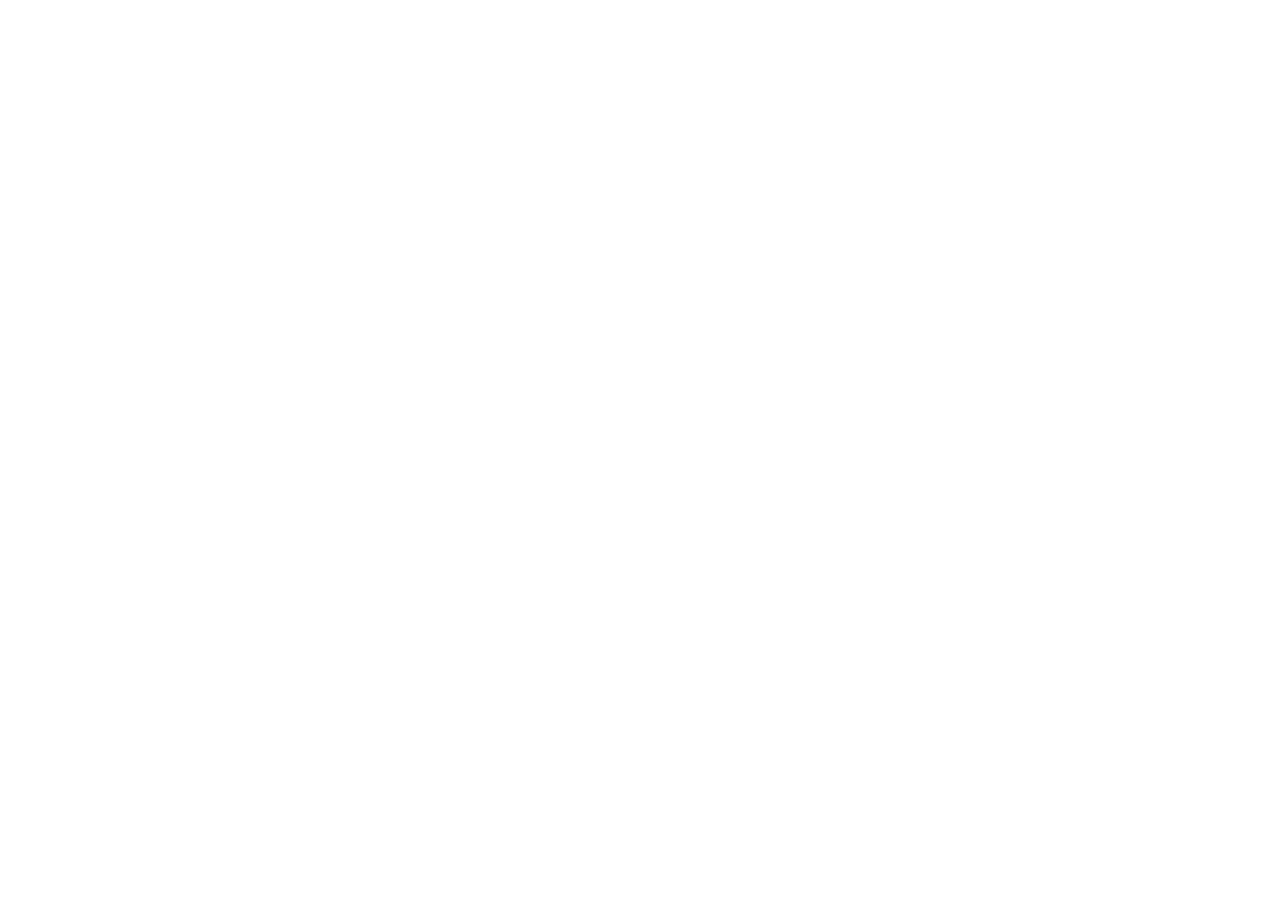
==== about.html @ 47b3688f "struct" ====
<!DOCTYPE html>
<html lang="pt-BR">
<head>
  <meta charset="UTF-8">
  <meta http-equiv="X-UA-Compatible" content="IE=edge">
  <meta name="viewport" content="width=device-width, initial-scale=1.0">
  <link rel="stylesheet" href="./css/style.css">
  <title>Sobre</title>
</head>
<body>
  
</body>
</html>
---- css/style.css ----
@import url(global.css);
@import url(home.css);
@import url(about.css);
@import url(contact.css);
@import url(hobbies.css);
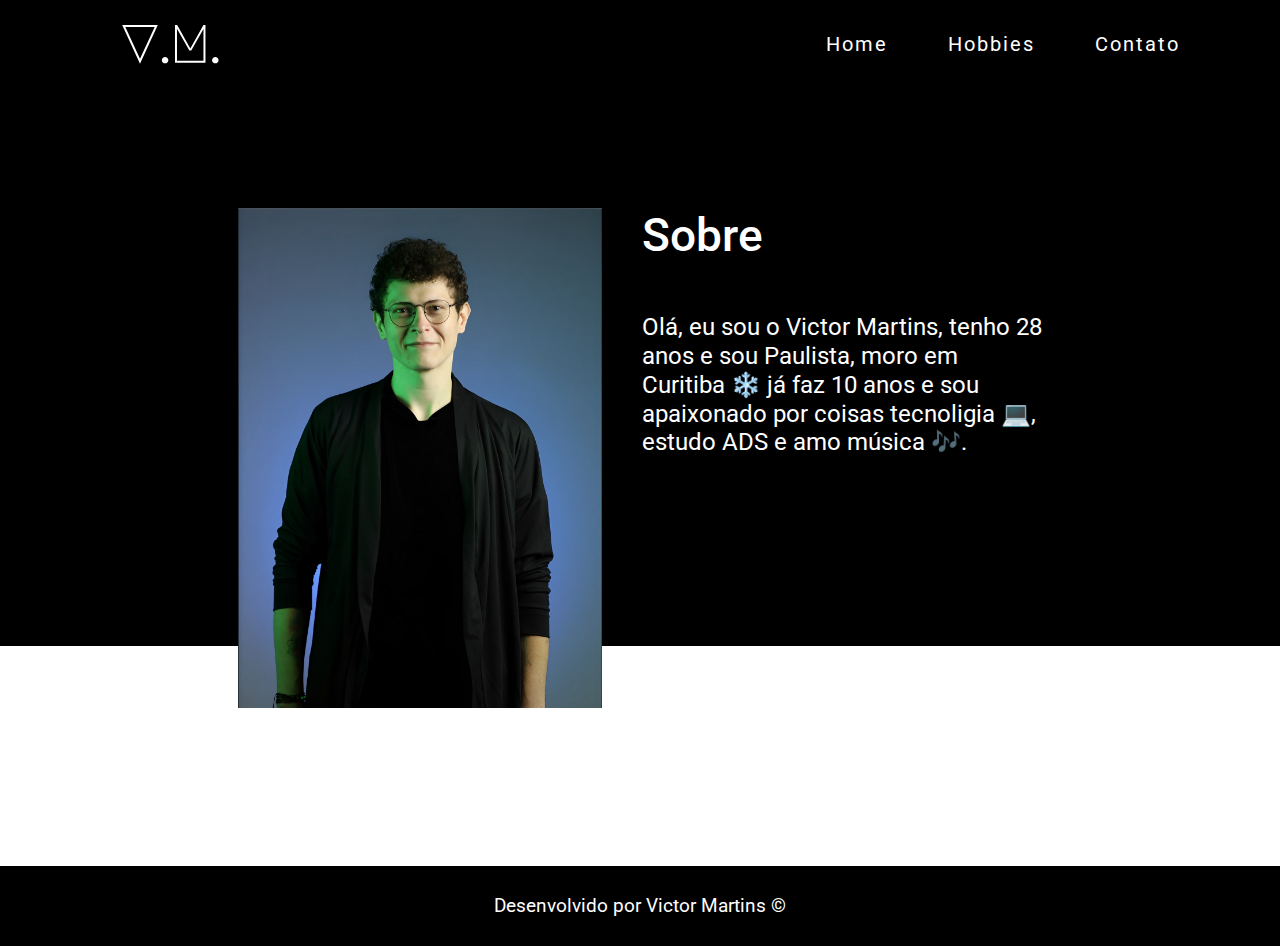
==== commit 928e286f: "feat: index about hobbies contact" ====
--- a/about.html
+++ b/about.html
@@ -5,9 +5,32 @@
   <meta http-equiv="X-UA-Compatible" content="IE=edge">
   <meta name="viewport" content="width=device-width, initial-scale=1.0">
   <link rel="stylesheet" href="./css/style.css">
-  <title>Sobre</title>
+  <title>Victor Martins</title>
 </head>
 <body>
-  
+  <header class="header">
+    <a href="/">
+      <img class="logo" src="/assets/img/logo.svg" alt="logo vm">
+    </a>
+    <nav>
+      <ul class="menu r-r">
+        <li><a href="index.html">Home</a></li>
+        <li><a href="hobbies.html">Hobbies</a></li>
+        <li><a href="contact.html">Contato</a></li>
+      </ul>
+    </nav>
+  </header>
+  <main class="intro-bg">
+    <section class="container">
+      <img src="/assets/img/foto-perfil.jpg" alt="">
+      <div class="introducao">
+        <h1 class="r-b">Sobre</h1>
+        <p class="r-r">Olá, eu sou o Victor Martins, tenho 28 anos e sou Paulista, moro em Curitiba ❄️ já faz 10 anos e sou apaixonado por coisas tecnoligia 💻, estudo ADS e amo música 🎶. </p>
+      </div>
+    </section>
+  </main>
+  <footer class="footer">
+    <p class="r-r">Desenvolvido por Victor Martins ©</p>
+  </footer>
 </body>
 </html>--- a/css/style.css
+++ b/css/style.css
@@ -1,5 +1,15 @@
-@import url(global.css);
-@import url(home.css);
-@import url(about.css);
-@import url(contact.css);
-@import url(hobbies.css);+/* Global Imports */
+@import url(global/global.css);
+@import url(style/cores.css);
+@import url(style/fonts.css);
+
+/* Header and Footer */
+@import url(global/header.css);
+@import url(global/footer.css);
+
+
+/* Pages Imports */
+@import url(pages/home.css);
+@import url(pages/about.css);
+@import url(pages/contact.css);
+@import url(pages/hobbies.css);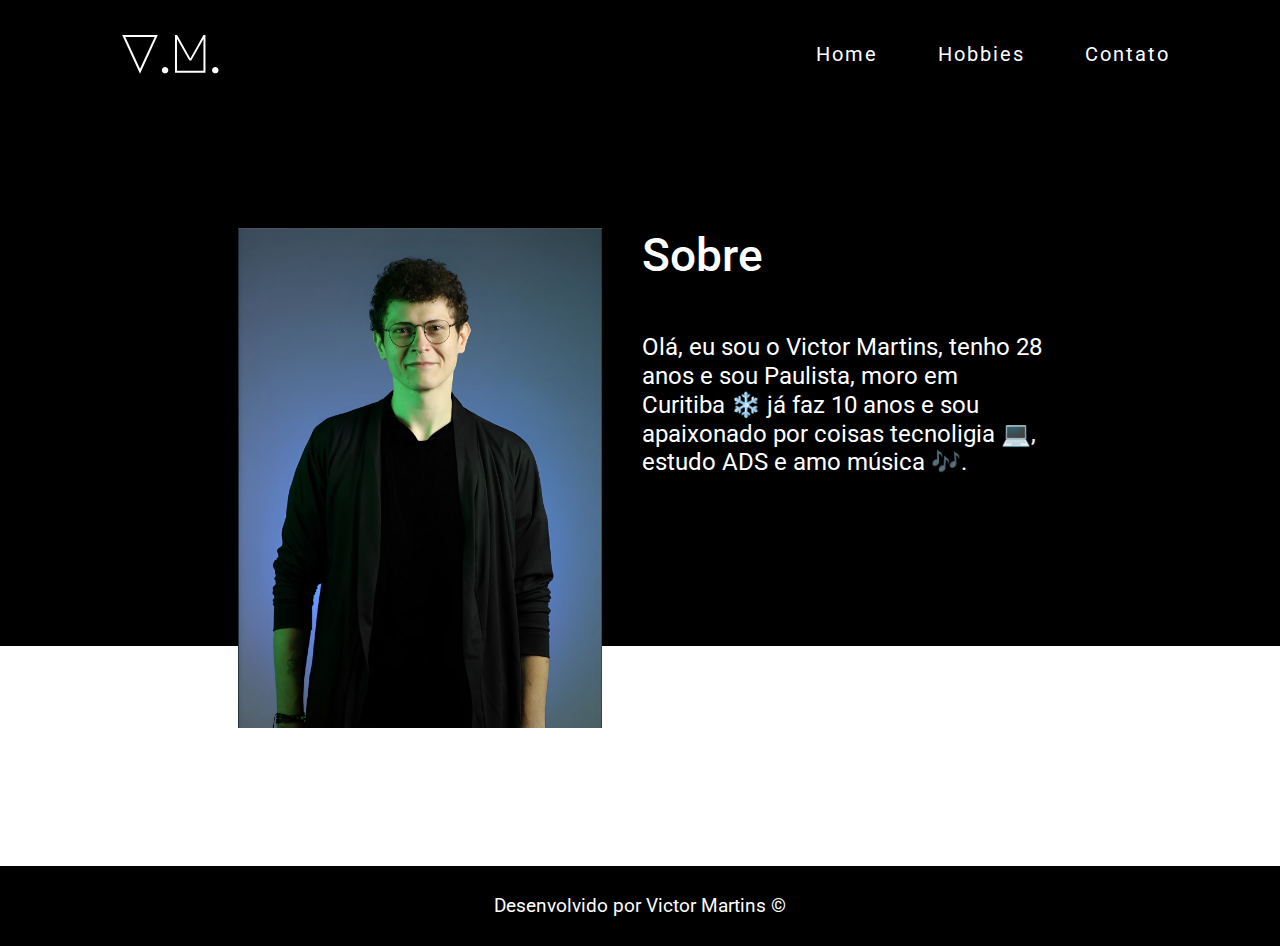
==== commit 4107562b: "feat: responsibility" ====
--- a/about.html
+++ b/about.html
@@ -21,8 +21,8 @@
     </nav>
   </header>
   <main class="intro-bg">
-    <section class="container">
-      <img src="/assets/img/foto-perfil.jpg" alt="">
+    <section class="container about-container-res">
+      <img class="about-img-res" src="/assets/img/foto-perfil.jpg" alt="">
       <div class="introducao">
         <h1 class="r-b">Sobre</h1>
         <p class="r-r">Olá, eu sou o Victor Martins, tenho 28 anos e sou Paulista, moro em Curitiba ❄️ já faz 10 anos e sou apaixonado por coisas tecnoligia 💻, estudo ADS e amo música 🎶. </p>
--- a/css/style.css
+++ b/css/style.css
@@ -12,4 +12,9 @@
 @import url(pages/home.css);
 @import url(pages/about.css);
 @import url(pages/contact.css);
-@import url(pages/hobbies.css);+@import url(pages/hobbies.css);
+
+/* Responsibility */
+@import url(responsibility/global.responsibility.css);
+@import url(responsibility/about.responsibility.css);
+@import url(responsibility/contact.responsibility.css);